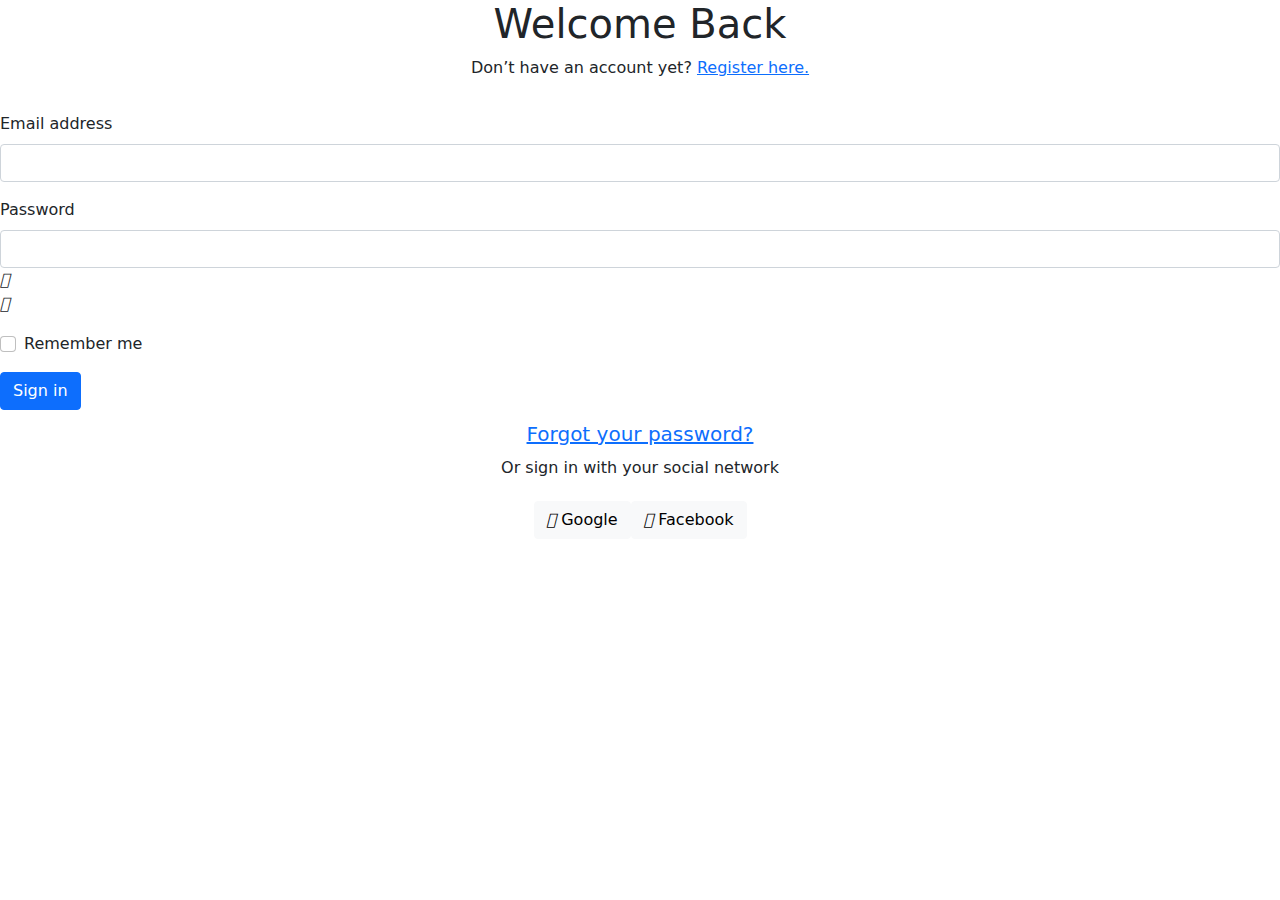
==== login.html @ 576e6fef "rename html file" ====
<!DOCTYPE html>
<html lang="en">
<head>
	<meta charset="UTF-8">
	<meta name="viewport" content="width=device-width, initial-scale=1.0">
	<title>Document</title>
	<link rel="stylesheet" href="css/all.min.css">
	<link rel="stylesheet" href="css/bootstrap.min.css">
	<link rel="stylesheet" href="css/bundle.css">
</head>
<body>
	<h1 class="text-center">Welcome Back</h1>
	<p class="text-center pb-3 mb-3">
		Don’t have an account yet?
		<a class="link_reg" href="account-signup.html">Register here.</a>
	</p>
	<form>
		<div class="mb-3 container-flude">
			<label for="exampleInputEmail1" class="form-label">Email address</label>
			<input type="email" class="form-control" id="exampleInputEmail1" aria-describedby="emailHelp">
		</div>
		<div class="mb-3 input_password">
			<label for="exampleInputPassword1" class="form-label">Password</label>
			<input type="password" class="form-control" id="exampleInputPassword1">
			<div class="switch_eyes_password">
				<div class="eyes_btn_password">
					<i class="fa-solid fa-eye"></i>
				</div>
				<div class="not_eyes_btn_password">
					<i class="fa-solid fa-eye-slash"></i>
				</div>
			</div>


		</div>
		<div class="mb-3 form-check">
			<input type="checkbox" class="form-check-input" id="exampleCheck1">
			<label class="form-check-label" for="exampleCheck1">Remember me</label>
		</div>
		<button type="submit" class="btn btn-primary btn_sign_in">Sign in</button>
	</form>
	<a href="#" class="btn btn-link btn-lg w-100 forgot_password_link">Forgot your password?</a>
	<script src="js/bootstrap.min.js"></script>
	<div class="horizontal_line_under_forms"></div>
	<h6 class="text-center mb-4">Or sign in with your social network</h6>
	<div class="sign_networks_btns container-fluid d-flex justify-content-center">
		<button type="button " class="btn btn-light btn_sign_network btn_sign_google"><i class="fa-brands fa-google"></i> Google</button>
		<button type="button" class="btn btn-light btn_sign_network btn_sign_facebook"><i class="fa-brands fa-facebook-f"></i> Facebook</button>
	</div>
	
</body>
</html>
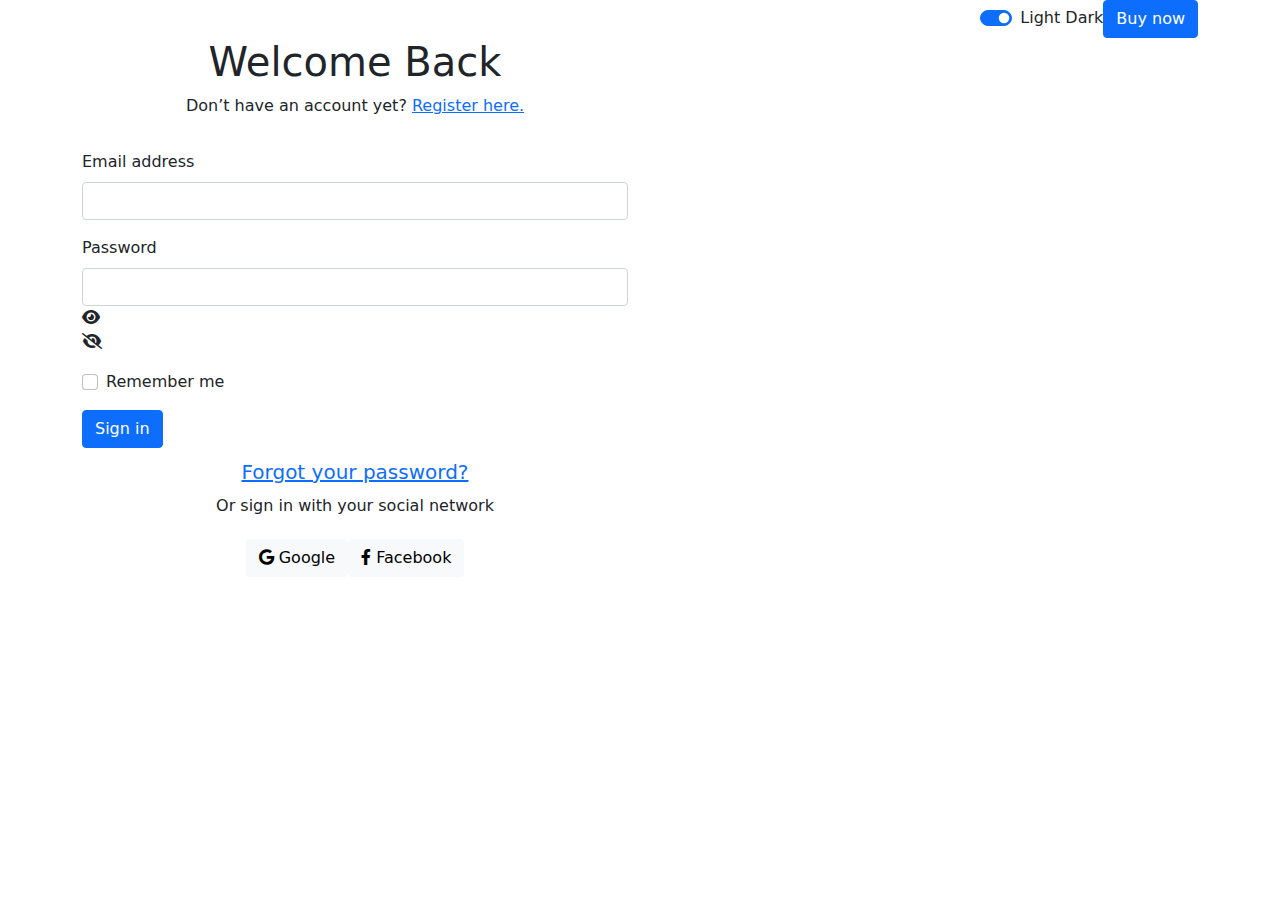
==== commit 02f035fc: "merge in dev from feature/SignInForms" ====
--- a/login.html
+++ b/login.html
@@ -9,7 +9,30 @@
 	<link rel="stylesheet" href="css/bundle.css">
 </head>
 <body>
-	<h1 class="text-center">Welcome Back</h1>
+	<div class="container-fluid fixed_block">
+		<div class="container">
+			<div class="row">
+				<div class="col-6">
+					<!-- лого и меню -->
+				</div>
+				<div class="col-6 d-flex justify-content-end d-flex align-items-center">
+					<div class="sweatch">
+						<div class="form-check form-switch">
+							<label class="form-check-label align-self-center" for="flexSwitchCheckChecked">Light</label>
+						  	<input class="form-check-input sweatch_feald" type="checkbox" role="switch" id="flexSwitchCheckChecked" checked>
+						  	<label class="form-check-label align-self-center" for="flexSwitchCheckChecked">Dark</label>
+						</div>
+					</div>
+					<button type="button" class="btn btn-primary btn_buy"><i class="bi bi-cart"></i>Buy now</button>
+				</div>
+			</div>
+		</div>
+	</div>
+
+	<div class="container">
+		<div class="row">
+			<aside class="col-6 sidebar">
+				<h1 class="text-center">Welcome Back</h1>
 	<p class="text-center pb-3 mb-3">
 		Don’t have an account yet?
 		<a class="link_reg" href="account-signup.html">Register here.</a>
@@ -47,6 +70,14 @@
 		<button type="button " class="btn btn-light btn_sign_network btn_sign_google"><i class="fa-brands fa-google"></i> Google</button>
 		<button type="button" class="btn btn-light btn_sign_network btn_sign_facebook"><i class="fa-brands fa-facebook-f"></i> Facebook</button>
 	</div>
-	
+			</aside>
+			<div class="col-6">
+				<!-- основной контент страницы -->
+			</div>
+		</div>
+	</div>
+
+
+	<script src="js/bootstrap.min.js"></script>
 </body>
 </html>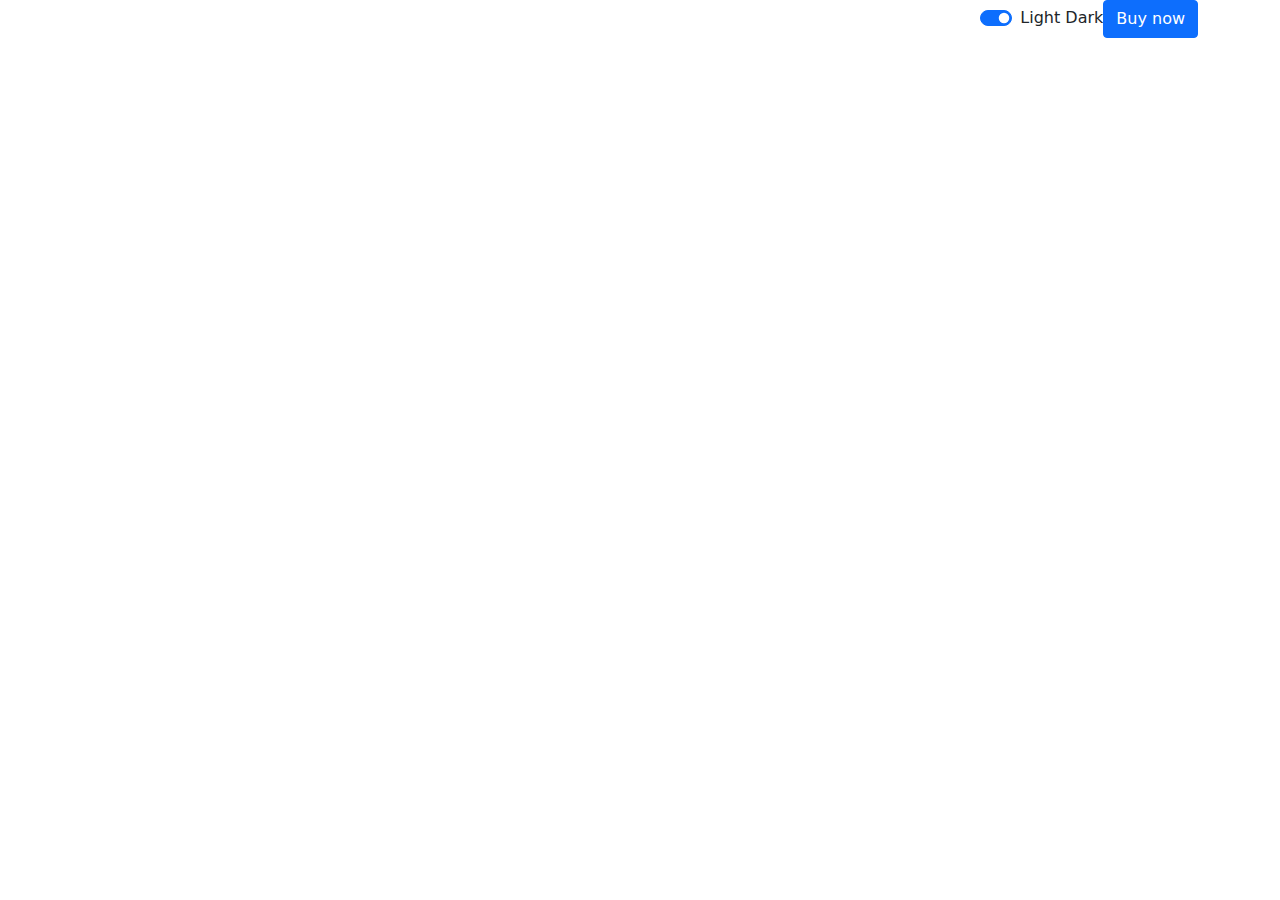
==== commit 4c7aaae2: "Merge left sidebar" ====
--- a/login.html
+++ b/login.html
@@ -4,11 +4,11 @@
 	<meta charset="UTF-8">
 	<meta name="viewport" content="width=device-width, initial-scale=1.0">
 	<title>Document</title>
-	<link rel="stylesheet" href="css/all.min.css">
 	<link rel="stylesheet" href="css/bootstrap.min.css">
 	<link rel="stylesheet" href="css/bundle.css">
 </head>
 <body>
+	
 	<div class="container-fluid fixed_block">
 		<div class="container">
 			<div class="row">
@@ -32,44 +32,7 @@
 	<div class="container">
 		<div class="row">
 			<aside class="col-6 sidebar">
-				<h1 class="text-center">Welcome Back</h1>
-	<p class="text-center pb-3 mb-3">
-		Don’t have an account yet?
-		<a class="link_reg" href="account-signup.html">Register here.</a>
-	</p>
-	<form>
-		<div class="mb-3 container-flude">
-			<label for="exampleInputEmail1" class="form-label">Email address</label>
-			<input type="email" class="form-control" id="exampleInputEmail1" aria-describedby="emailHelp">
-		</div>
-		<div class="mb-3 input_password">
-			<label for="exampleInputPassword1" class="form-label">Password</label>
-			<input type="password" class="form-control" id="exampleInputPassword1">
-			<div class="switch_eyes_password">
-				<div class="eyes_btn_password">
-					<i class="fa-solid fa-eye"></i>
-				</div>
-				<div class="not_eyes_btn_password">
-					<i class="fa-solid fa-eye-slash"></i>
-				</div>
-			</div>
-
-
-		</div>
-		<div class="mb-3 form-check">
-			<input type="checkbox" class="form-check-input" id="exampleCheck1">
-			<label class="form-check-label" for="exampleCheck1">Remember me</label>
-		</div>
-		<button type="submit" class="btn btn-primary btn_sign_in">Sign in</button>
-	</form>
-	<a href="#" class="btn btn-link btn-lg w-100 forgot_password_link">Forgot your password?</a>
-	<script src="js/bootstrap.min.js"></script>
-	<div class="horizontal_line_under_forms"></div>
-	<h6 class="text-center mb-4">Or sign in with your social network</h6>
-	<div class="sign_networks_btns container-fluid d-flex justify-content-center">
-		<button type="button " class="btn btn-light btn_sign_network btn_sign_google"><i class="fa-brands fa-google"></i> Google</button>
-		<button type="button" class="btn btn-light btn_sign_network btn_sign_facebook"><i class="fa-brands fa-facebook-f"></i> Facebook</button>
-	</div>
+				<!-- сайтбар -->
 			</aside>
 			<div class="col-6">
 				<!-- основной контент страницы -->
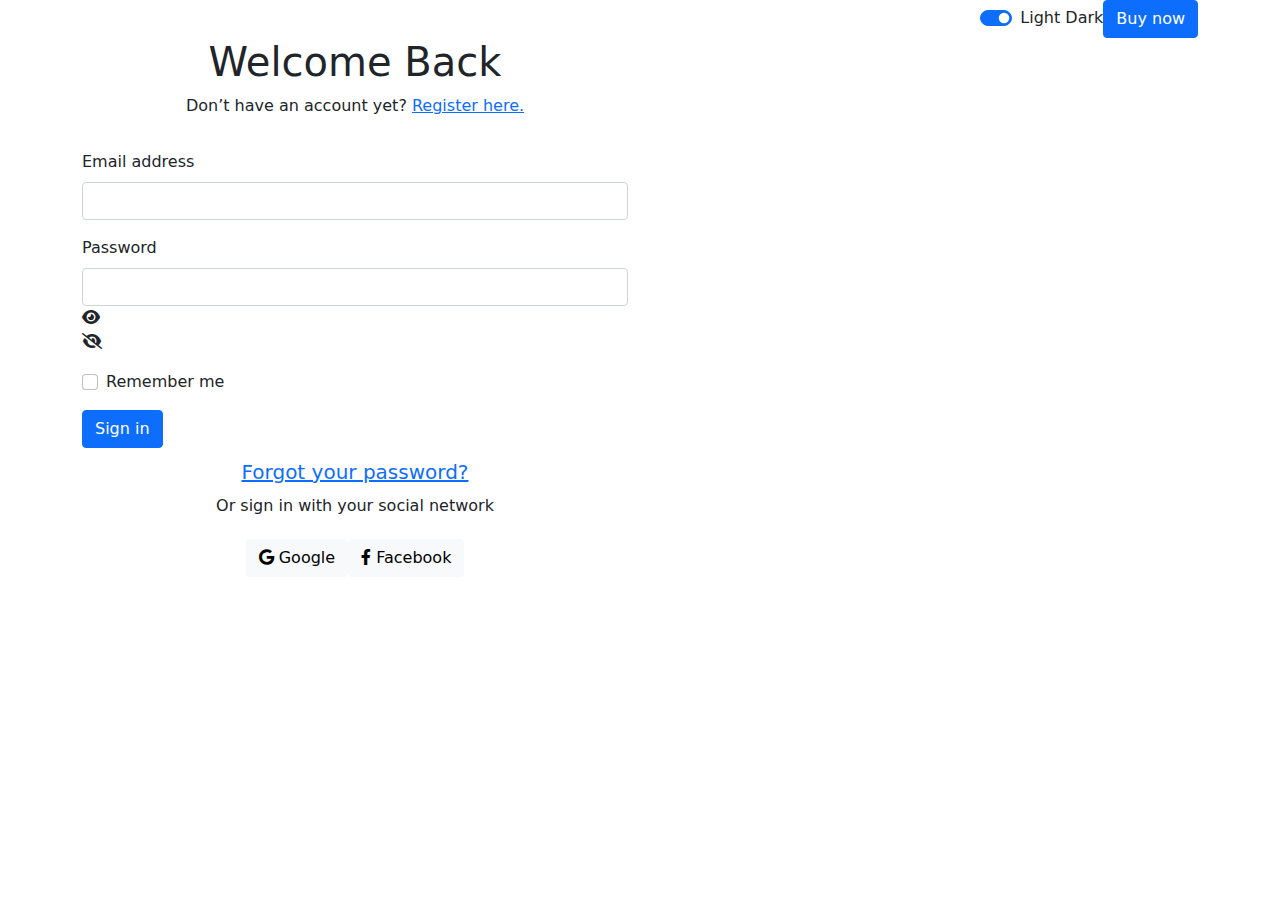
==== commit 472ec2b5: "Merge left sidebar" ====
--- a/login.html
+++ b/login.html
@@ -4,11 +4,11 @@
 	<meta charset="UTF-8">
 	<meta name="viewport" content="width=device-width, initial-scale=1.0">
 	<title>Document</title>
+	<link rel="stylesheet" href="css/all.min.css">
 	<link rel="stylesheet" href="css/bootstrap.min.css">
 	<link rel="stylesheet" href="css/bundle.css">
 </head>
 <body>
-	
 	<div class="container-fluid fixed_block">
 		<div class="container">
 			<div class="row">
@@ -32,7 +32,44 @@
 	<div class="container">
 		<div class="row">
 			<aside class="col-6 sidebar">
-				<!-- сайтбар -->
+				<h1 class="text-center">Welcome Back</h1>
+	<p class="text-center pb-3 mb-3">
+		Don’t have an account yet?
+		<a class="link_reg" href="account-signup.html">Register here.</a>
+	</p>
+	<form>
+		<div class="mb-3 container-flude">
+			<label for="exampleInputEmail1" class="form-label">Email address</label>
+			<input type="email" class="form-control" id="exampleInputEmail1" aria-describedby="emailHelp">
+		</div>
+		<div class="mb-3 input_password">
+			<label for="exampleInputPassword1" class="form-label">Password</label>
+			<input type="password" class="form-control" id="exampleInputPassword1">
+			<div class="switch_eyes_password">
+				<div class="eyes_btn_password">
+					<i class="fa-solid fa-eye"></i>
+				</div>
+				<div class="not_eyes_btn_password">
+					<i class="fa-solid fa-eye-slash"></i>
+				</div>
+			</div>
+
+
+		</div>
+		<div class="mb-3 form-check">
+			<input type="checkbox" class="form-check-input" id="exampleCheck1">
+			<label class="form-check-label" for="exampleCheck1">Remember me</label>
+		</div>
+		<button type="submit" class="btn btn-primary btn_sign_in">Sign in</button>
+	</form>
+	<a href="#" class="btn btn-link btn-lg w-100 forgot_password_link">Forgot your password?</a>
+	<script src="js/bootstrap.min.js"></script>
+	<div class="horizontal_line_under_forms"></div>
+	<h6 class="text-center mb-4">Or sign in with your social network</h6>
+	<div class="sign_networks_btns container-fluid d-flex justify-content-center">
+		<button type="button " class="btn btn-light btn_sign_network btn_sign_google"><i class="fa-brands fa-google"></i> Google</button>
+		<button type="button" class="btn btn-light btn_sign_network btn_sign_facebook"><i class="fa-brands fa-facebook-f"></i> Facebook</button>
+	</div>
 			</aside>
 			<div class="col-6">
 				<!-- основной контент страницы -->
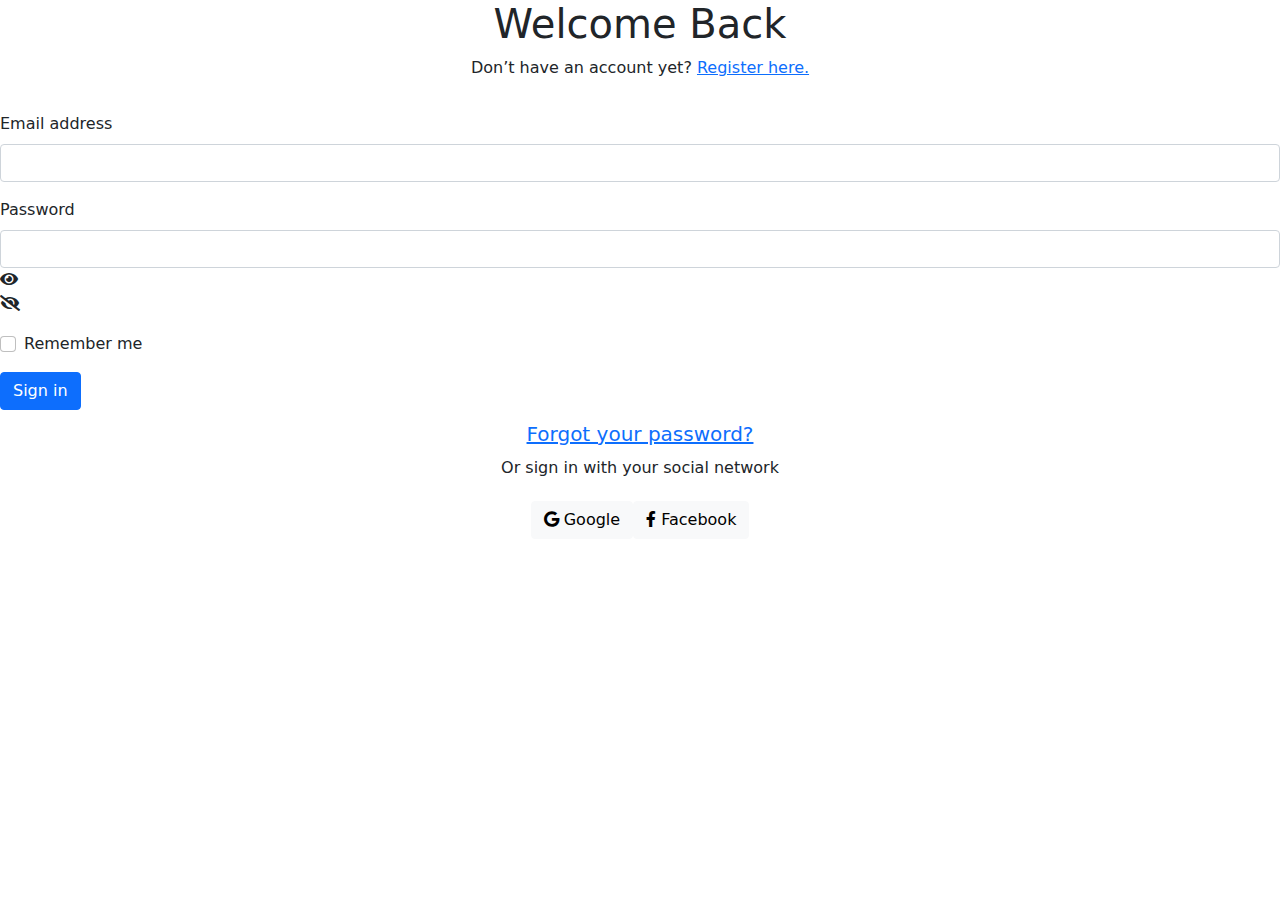
==== commit 35ff9e9e: "bag fix in sign in page" ====
--- a/login.html
+++ b/login.html
@@ -9,75 +9,46 @@
 	<link rel="stylesheet" href="css/bundle.css">
 </head>
 <body>
-	<div class="container-fluid fixed_block">
-		<div class="container">
-			<div class="row">
-				<div class="col-6">
-					<!-- лого и меню -->
+	<div class="wrapper_for_sign_in_form">
+		<h1 class="text-center">Welcome Back</h1>
+		<p class="text-center pb-3 mb-3">
+			Don’t have an account yet?
+			<a class="link_reg" href="account-signup.html">Register here.</a>
+		</p>
+		<form>
+			<div class="mb-3 container-flude">
+				<label for="exampleInputEmail1" class="form-label">Email address</label>
+				<input type="email" class="form-control" id="exampleInputEmail1" aria-describedby="emailHelp">
+			</div>
+			<div class="mb-3 input_password">
+				<label for="exampleInputPassword1" class="form-label">Password</label>
+				<input type="password" class="form-control" id="exampleInputPassword1">
+				<div class="switch_eyes_password">
+					<div class="eyes_btn_password">
+						<i class="fa-solid fa-eye"></i>
+					</div>
+					<div class="not_eyes_btn_password">
+						<i class="fa-solid fa-eye-slash"></i>
+					</div>
 				</div>
-				<div class="col-6 d-flex justify-content-end d-flex align-items-center">
-					<div class="sweatch">
-						<div class="form-check form-switch">
-							<label class="form-check-label align-self-center" for="flexSwitchCheckChecked">Light</label>
-						  	<input class="form-check-input sweatch_feald" type="checkbox" role="switch" id="flexSwitchCheckChecked" checked>
-						  	<label class="form-check-label align-self-center" for="flexSwitchCheckChecked">Dark</label>
-						</div>
-					</div>
-					<button type="button" class="btn btn-primary btn_buy"><i class="bi bi-cart"></i>Buy now</button>
-				</div>
+
+
 			</div>
+			<div class="mb-3 form-check">
+				<input type="checkbox" class="form-check-input" id="exampleCheck1">
+				<label class="form-check-label" for="exampleCheck1">Remember me</label>
+			</div>
+			<button type="submit" class="btn btn-primary btn_sign_in">Sign in</button>
+		</form>
+		<a href="#" class="btn btn-link btn-lg w-100 forgot_password_link">Forgot your password?</a>
+		<script src="js/bootstrap.min.js"></script>
+		<div class="horizontal_line_under_forms"></div>
+		<h6 class="text-center mb-4">Or sign in with your social network</h6>
+		<div class="sign_networks_btns container-fluid d-flex justify-content-center">
+			<button type="button " class="btn btn-light btn_sign_network btn_sign_google"><i class="fa-brands fa-google"></i> Google</button>
+			<button type="button" class="btn btn-light btn_sign_network btn_sign_facebook"><i class="fa-brands fa-facebook-f"></i> Facebook</button>
 		</div>
 	</div>
-
-	<div class="container">
-		<div class="row">
-			<aside class="col-6 sidebar">
-				<h1 class="text-center">Welcome Back</h1>
-	<p class="text-center pb-3 mb-3">
-		Don’t have an account yet?
-		<a class="link_reg" href="account-signup.html">Register here.</a>
-	</p>
-	<form>
-		<div class="mb-3 container-flude">
-			<label for="exampleInputEmail1" class="form-label">Email address</label>
-			<input type="email" class="form-control" id="exampleInputEmail1" aria-describedby="emailHelp">
-		</div>
-		<div class="mb-3 input_password">
-			<label for="exampleInputPassword1" class="form-label">Password</label>
-			<input type="password" class="form-control" id="exampleInputPassword1">
-			<div class="switch_eyes_password">
-				<div class="eyes_btn_password">
-					<i class="fa-solid fa-eye"></i>
-				</div>
-				<div class="not_eyes_btn_password">
-					<i class="fa-solid fa-eye-slash"></i>
-				</div>
-			</div>
-
-
-		</div>
-		<div class="mb-3 form-check">
-			<input type="checkbox" class="form-check-input" id="exampleCheck1">
-			<label class="form-check-label" for="exampleCheck1">Remember me</label>
-		</div>
-		<button type="submit" class="btn btn-primary btn_sign_in">Sign in</button>
-	</form>
-	<a href="#" class="btn btn-link btn-lg w-100 forgot_password_link">Forgot your password?</a>
-	<script src="js/bootstrap.min.js"></script>
-	<div class="horizontal_line_under_forms"></div>
-	<h6 class="text-center mb-4">Or sign in with your social network</h6>
-	<div class="sign_networks_btns container-fluid d-flex justify-content-center">
-		<button type="button " class="btn btn-light btn_sign_network btn_sign_google"><i class="fa-brands fa-google"></i> Google</button>
-		<button type="button" class="btn btn-light btn_sign_network btn_sign_facebook"><i class="fa-brands fa-facebook-f"></i> Facebook</button>
-	</div>
-			</aside>
-			<div class="col-6">
-				<!-- основной контент страницы -->
-			</div>
-		</div>
-	</div>
-
-
-	<script src="js/bootstrap.min.js"></script>
+	
 </body>
 </html>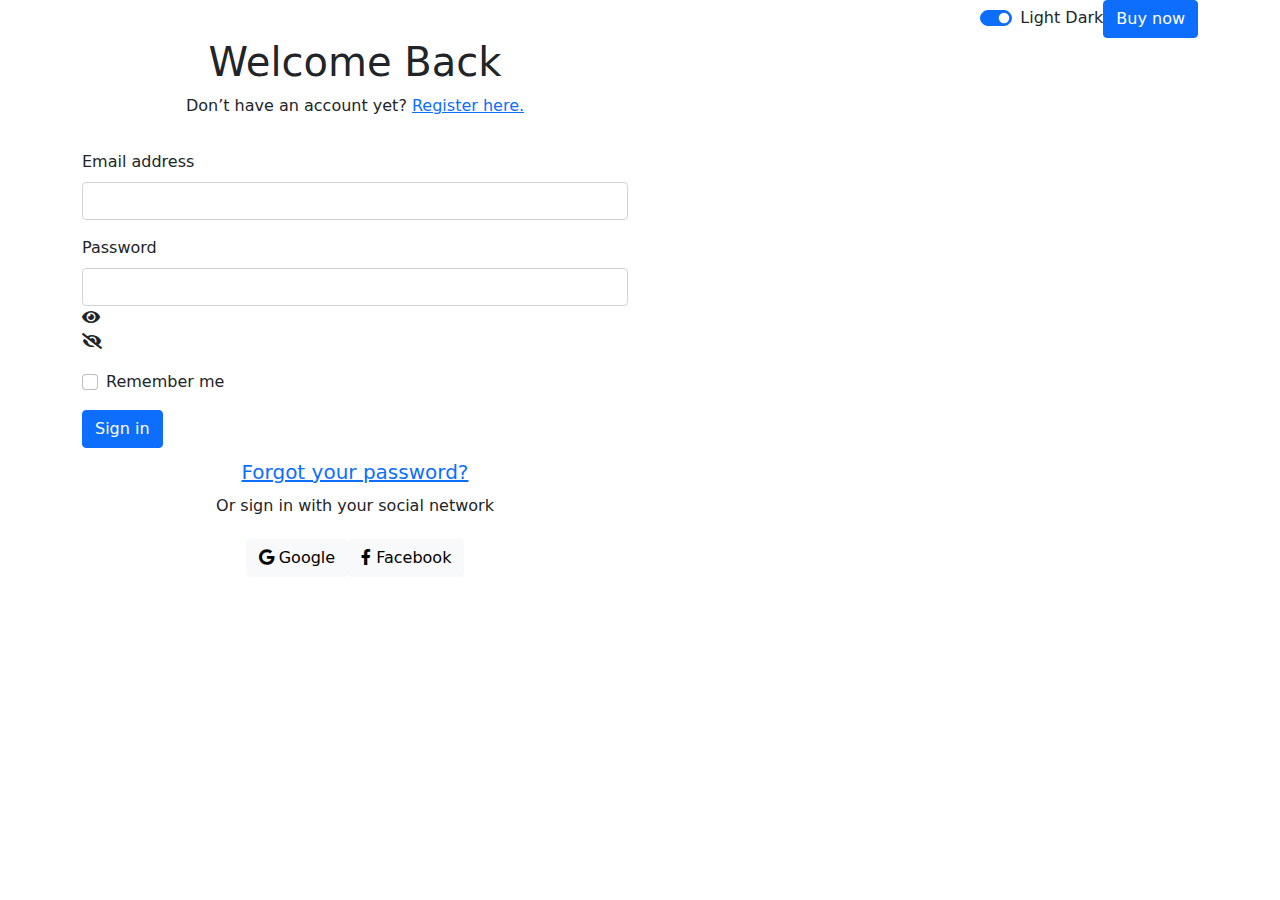
==== commit 78678aa1: "creating a branch for fixing bugs on Login_In page (login.html)" ====
--- a/login.html
+++ b/login.html
@@ -9,46 +9,84 @@
 	<link rel="stylesheet" href="css/bundle.css">
 </head>
 <body>
-	<div class="wrapper_for_sign_in_form">
-		<h1 class="text-center">Welcome Back</h1>
-		<p class="text-center pb-3 mb-3">
-			Don’t have an account yet?
-			<a class="link_reg" href="account-signup.html">Register here.</a>
-		</p>
-		<form>
-			<div class="mb-3 container-flude">
-				<label for="exampleInputEmail1" class="form-label">Email address</label>
-				<input type="email" class="form-control" id="exampleInputEmail1" aria-describedby="emailHelp">
+	<div class="container-fluid fixed_block">
+		<div class="container">
+			<div class="row">
+				<div class="col-6">
+					<!-- лого и меню -->
+				</div>
+				<div class="col-6 d-flex justify-content-end d-flex align-items-center">
+					<div class="sweatch">
+						<div class="form-check form-switch">
+							<label class="form-check-label align-self-center" for="flexSwitchCheckChecked">Light</label>
+						  	<input class="form-check-input sweatch_feald" type="checkbox" role="switch" id="flexSwitchCheckChecked" checked>
+						  	<label class="form-check-label align-self-center" for="flexSwitchCheckChecked">Dark</label>
+						</div>
+					</div>
+					<button type="button" class="btn btn-primary btn_buy"><i class="bi bi-cart"></i>Buy now</button>
+				</div>
 			</div>
-			<div class="mb-3 input_password">
-				<label for="exampleInputPassword1" class="form-label">Password</label>
-				<input type="password" class="form-control" id="exampleInputPassword1">
-				<div class="switch_eyes_password">
-					<div class="eyes_btn_password">
-						<i class="fa-solid fa-eye"></i>
-					</div>
-					<div class="not_eyes_btn_password">
-						<i class="fa-solid fa-eye-slash"></i>
+		</div>
+	</div>
+
+	<div class="container">
+		<div class="row">
+			<aside class="col-6 sidebar">
+				<!-- Forms and content for Sign In -->
+				<div class="wrapper_for_sign_in_form">
+					<h1 class="text-center">Welcome Back</h1>
+					<p class="text-center pb-3 mb-3">
+						Don’t have an account yet?
+						<a class="link_reg" href="account-signup.html">Register here.</a>
+					</p>
+					<form>
+						<div class="mb-3 container-flude">
+							<label for="exampleInputEmail1" class="form-label">
+								Email address
+							</label>
+							<input type="email" class="form-control" id="exampleInputEmail1" aria-describedby="emailHelp">
+						</div>
+						<div class="mb-3 input_password">
+							<label for="exampleInputPassword1" class="form-label">
+								Password
+							</label>
+							<input type="password" class="form-control" id="exampleInputPassword1">
+							<div class="switch_eyes_password">
+								<div class="eyes_btn_password">
+									<i class="fa-solid fa-eye"></i>
+								</div>
+								<div class="not_eyes_btn_password">
+									<i class="fa-solid fa-eye-slash"></i>
+								</div>
+							</div>
+						</div>
+						<div class="mb-3 form-check">
+							<input type="checkbox" class="form-check-input" id="exampleCheck1">
+							<label class="form-check-label" for="exampleCheck1">
+								Remember me
+							</label>
+						</div>
+						<button type="submit" class="btn btn-primary btn_sign_in">
+							Sign in
+						</button>
+					</form>
+					<a href="#" class="btn btn-link btn-lg w-100 forgot_password_link">Forgot your password?</a>
+					<script src="js/bootstrap.min.js"></script>
+					<div class="horizontal_line_under_forms"></div>
+					<h6 class="text-center mb-4 h6_text_sign_nw">Or sign in with your social network</h6>
+					<div class="sign_networks_btns container-fluid d-flex justify-content-center">
+					<button type="button " class="btn btn-light btn_sign_network btn_sign_google"><i class="fa-brands fa-google"></i> Google</button>
+					<button type="button" class="btn btn-light btn_sign_network btn_sign_facebook"><i class="fa-brands fa-facebook-f"></i> Facebook</button>
 					</div>
 				</div>
+			</aside>
+			<div class="col-6">
+				<!-- основной контент страницы -->
+			</div>
+		</div>
+	</div>
 
 
-			</div>
-			<div class="mb-3 form-check">
-				<input type="checkbox" class="form-check-input" id="exampleCheck1">
-				<label class="form-check-label" for="exampleCheck1">Remember me</label>
-			</div>
-			<button type="submit" class="btn btn-primary btn_sign_in">Sign in</button>
-		</form>
-		<a href="#" class="btn btn-link btn-lg w-100 forgot_password_link">Forgot your password?</a>
-		<script src="js/bootstrap.min.js"></script>
-		<div class="horizontal_line_under_forms"></div>
-		<h6 class="text-center mb-4">Or sign in with your social network</h6>
-		<div class="sign_networks_btns container-fluid d-flex justify-content-center">
-			<button type="button " class="btn btn-light btn_sign_network btn_sign_google"><i class="fa-brands fa-google"></i> Google</button>
-			<button type="button" class="btn btn-light btn_sign_network btn_sign_facebook"><i class="fa-brands fa-facebook-f"></i> Facebook</button>
-		</div>
-	</div>
-	
+	<script src="js/bootstrap.min.js"></script>
 </body>
 </html>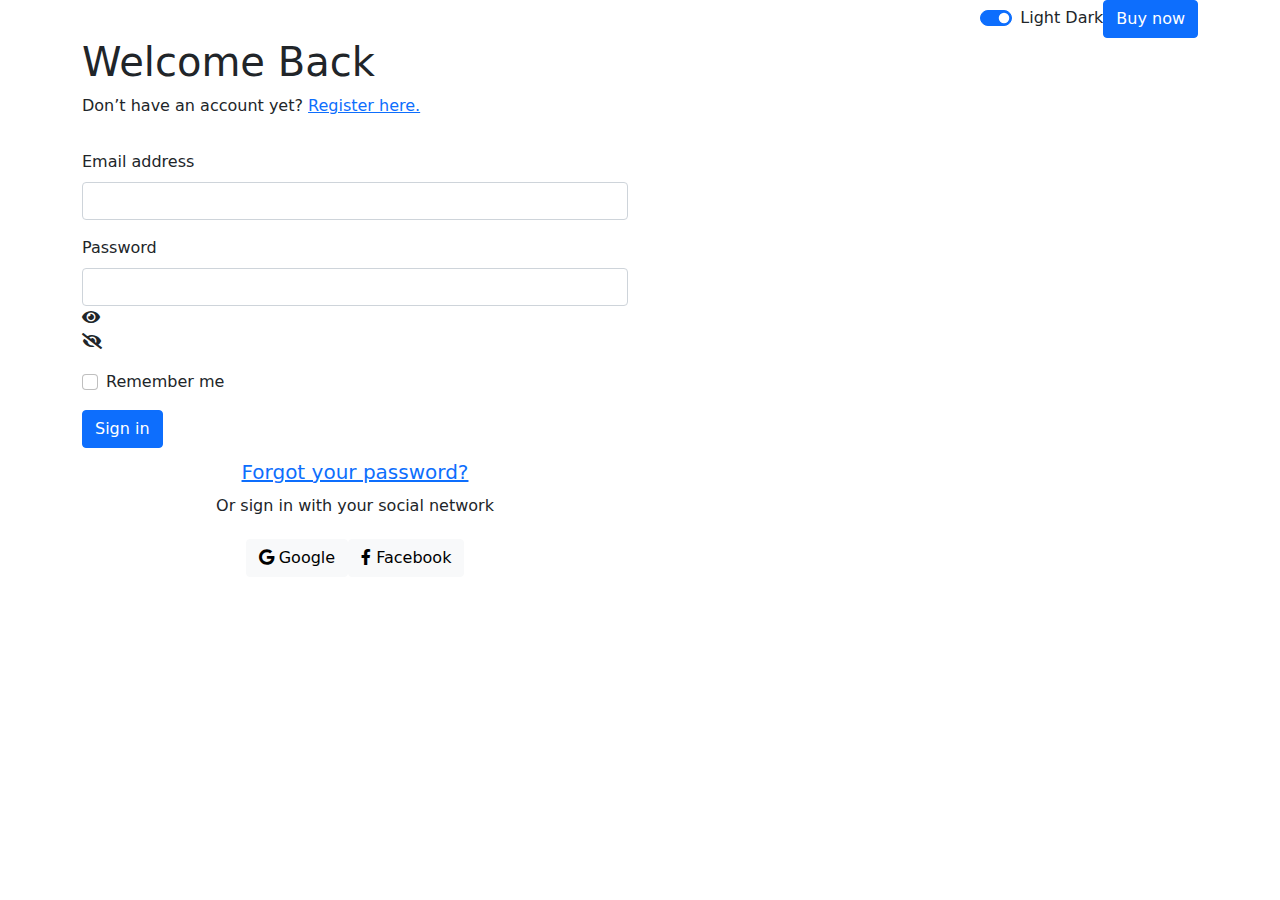
==== commit dd0c2388: "fixing bugs and rework elements on Login_In page (login.html)" ====
--- a/login.html
+++ b/login.html
@@ -34,8 +34,8 @@
 			<aside class="col-6 sidebar">
 				<!-- Forms and content for Sign In -->
 				<div class="wrapper_for_sign_in_form">
-					<h1 class="text-center">Welcome Back</h1>
-					<p class="text-center pb-3 mb-3">
+					<h1 class="text-center text-xl-start welcom_text_h1">Welcome Back</h1>
+					<p class="text-center text-xl-start pb-3 mb-3">
 						Don’t have an account yet?
 						<a class="link_reg" href="account-signup.html">Register here.</a>
 					</p>
@@ -71,12 +71,17 @@
 						</button>
 					</form>
 					<a href="#" class="btn btn-link btn-lg w-100 forgot_password_link">Forgot your password?</a>
-					<script src="js/bootstrap.min.js"></script>
 					<div class="horizontal_line_under_forms"></div>
 					<h6 class="text-center mb-4 h6_text_sign_nw">Or sign in with your social network</h6>
 					<div class="sign_networks_btns container-fluid d-flex justify-content-center">
-					<button type="button " class="btn btn-light btn_sign_network btn_sign_google"><i class="fa-brands fa-google"></i> Google</button>
-					<button type="button" class="btn btn-light btn_sign_network btn_sign_facebook"><i class="fa-brands fa-facebook-f"></i> Facebook</button>
+						<button type="button " class="btn btn-light btn_sign_network btn_sign_google">
+							<i class="fa-brands fa-google">
+							</i> Google
+						</button>
+						<button type="button" class="btn btn-light btn_sign_network btn_sign_facebook">
+							<i class="fa-brands fa-facebook-f"></i> 
+							Facebook
+						</button>
 					</div>
 				</div>
 			</aside>
